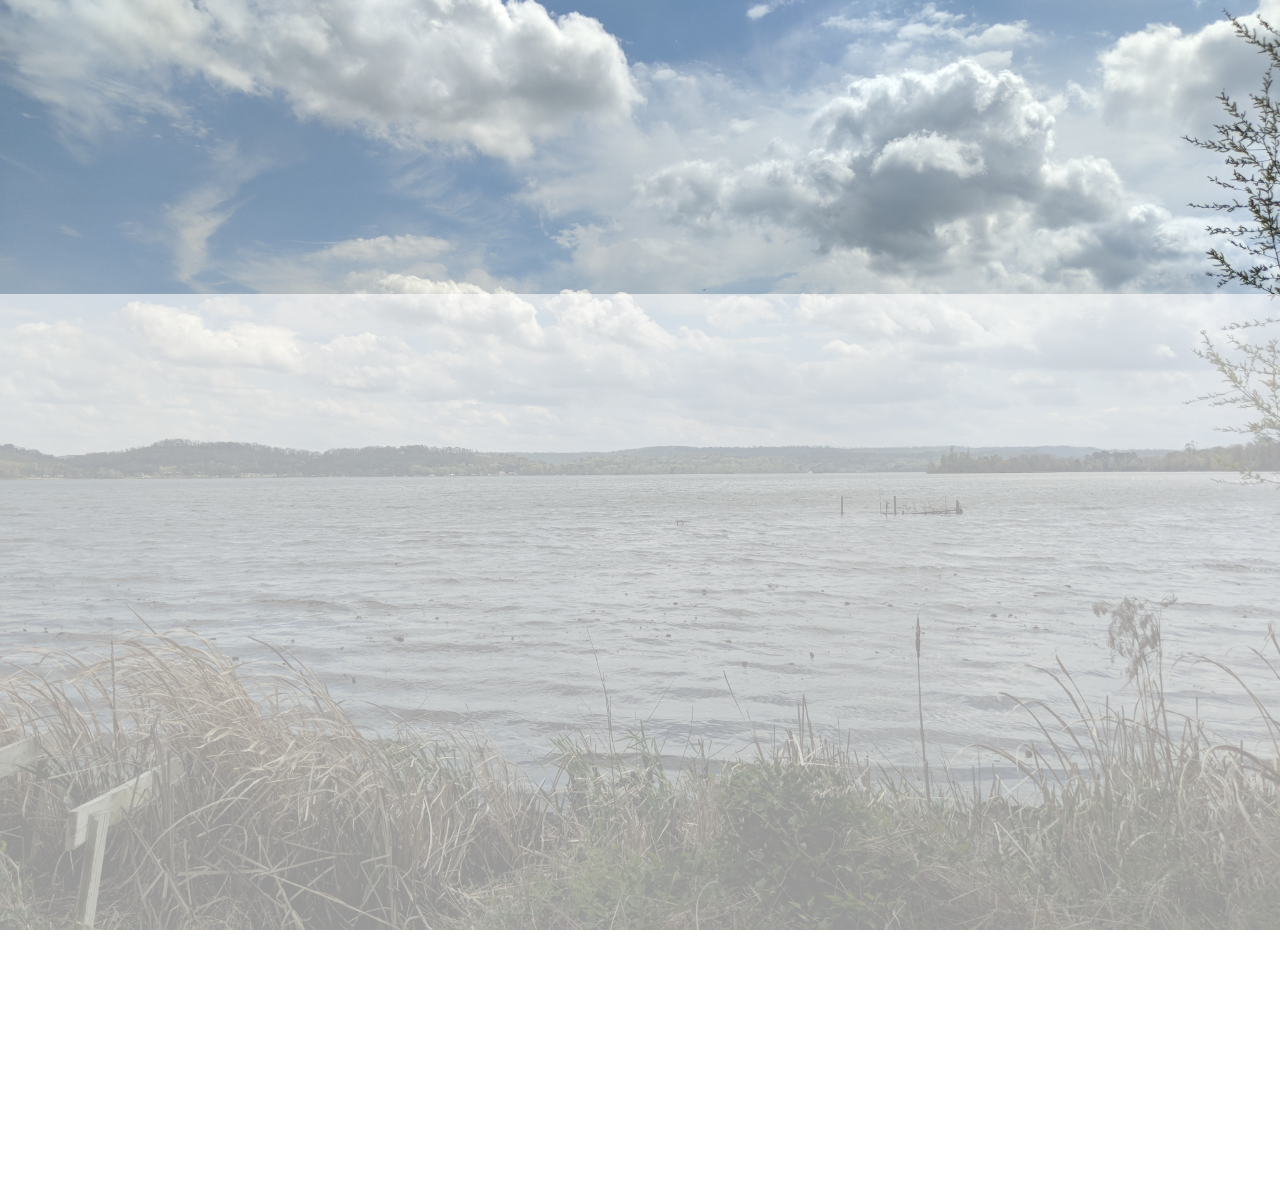
==== about.html @ fd9de5ee "Add site" ====
<!DOCTYPE html>
<meta charset="utf-8">
<meta name="viewport" content="width=device-width" />
<meta name='viewport' content='width=device-width, initial-scale=1.0, maximum-scale=1.0, user-scalable=0' />
<link href="style.css" rel="stylesheet">

<body>

<div id="main">
  <h1 id="heading" contenteditable="true"></h1>
  <h4 id="strapline" contenteditable="true"></h4>
</div>



</body>
</html>
---- style.css ----
@font-face {
    font-family: MarkPro;
    src: url("fonts/MarkPro.otf");
}

@font-face {
    font-family: MarkPro;
    src: url("fonts/MarkPro-Bold.otf");
    font-weight: bold;
}
@font-face{
    font-family: "GT-America";
    src: url('fonts/GT-America-Mono-Light-v1.otf')
}
@font-face{
  font-family:"GT-Sectra";
  src: url("fonts/GT-Sectra-Fine-Bold.ttf");
}

.main {
  width:100%;
  height:100%;
  position: absolute;
  z-index: 9 !important;
}

html { 
  width:100%;
  height:100%;
  background: url(splash.jpg) no-repeat center center fixed; 
  -webkit-background-size: cover;
  -moz-background-size: cover;
  -o-background-size: cover;
  background-size: cover;
}



body {
  background:rgba(255,255,255,0.6); /* applies a 50% transparent white background */
  width:100%;
  height:100%;
  padding:0%;
  margin-top: 0%;
  margin-left: 0%;
  overflow: hidden;
}


.navbar {
  overflow: hidden;
  position: fixed;
  top: 0;
  width: 100%;
  z-index: 999999 !important;
}

.navbar a {
  float: left;
  display: block;
  color:#2E2E2E;
  text-align: center;
  padding: 14px 16px;
  text-decoration: none;
  font-size: 15px;
  font-family: GT-Sectra;
  cursor: pointer;
  /*border-right: solid 1px white;*/
}

.navbar a:hover {
  cursor:pointer;
  background: #ddd;
  color: black;
}

.sep {
  margin-left: 20px;
}


h1 {
  font-family: GT-Sectra;
  /*font-family: MarkPro;*/
  font-family: 'Vidaloka', serif;
  font-size:55px;
  letter-spacing: 21px;
  text-transform: uppercase;
  display: table;
  margin: 0 auto;
  margin-top:23%;
  color:#2E2E2E;
}
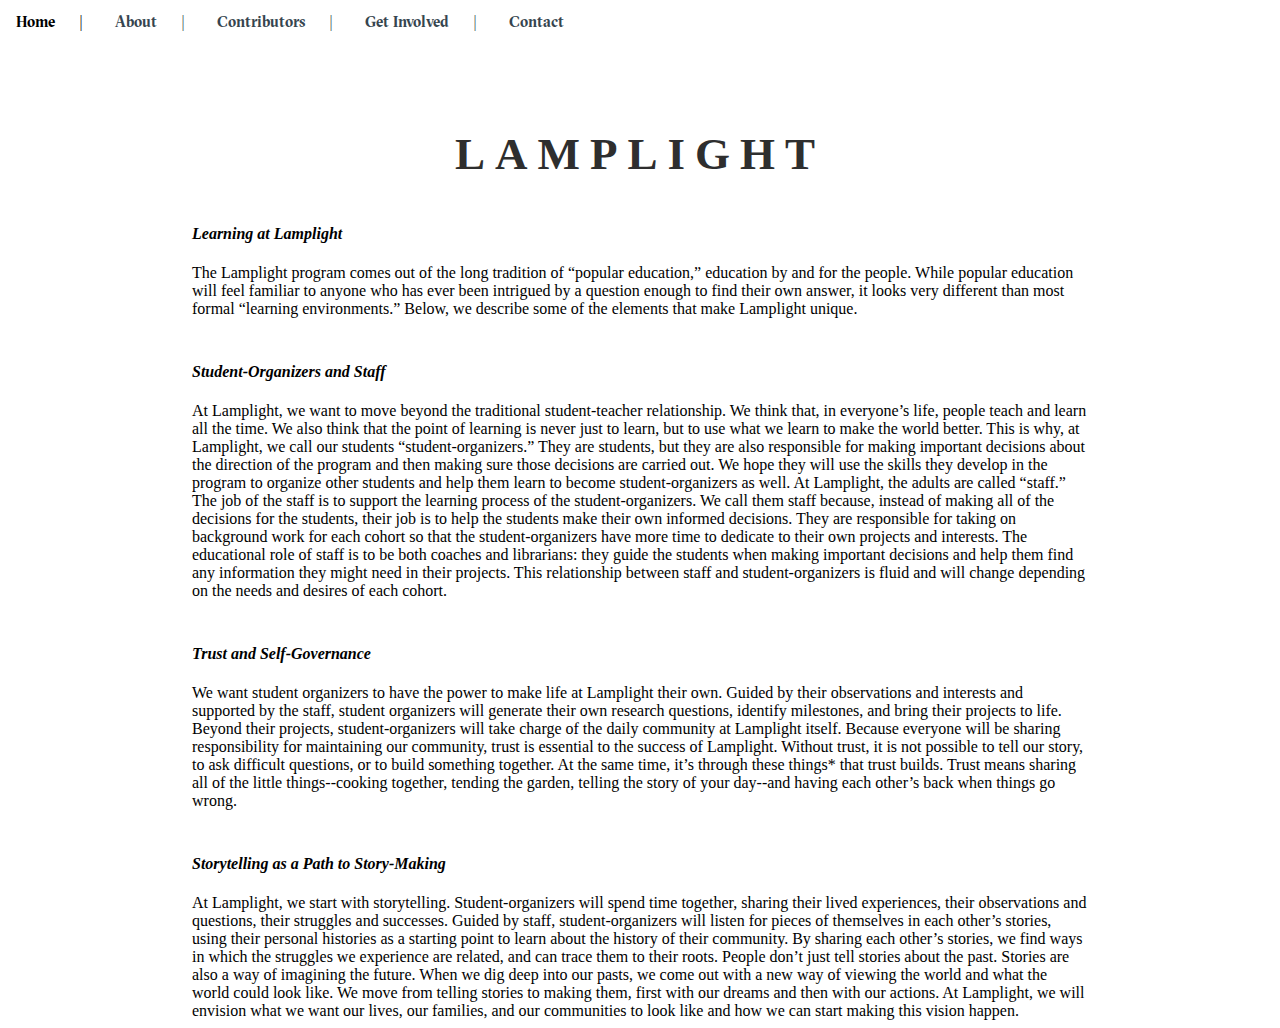
==== commit 4a8ac33f: "updates" ====
--- a/about.html
+++ b/about.html
@@ -2,14 +2,49 @@
 <meta charset="utf-8">
 <meta name="viewport" content="width=device-width" />
 <meta name='viewport' content='width=device-width, initial-scale=1.0, maximum-scale=1.0, user-scalable=0' />
-<link href="style.css" rel="stylesheet">
+<link href="style-sub.css" rel="stylesheet">
 
 <body>
 
-<div id="main">
-  <h1 id="heading" contenteditable="true"></h1>
-  <h4 id="strapline" contenteditable="true"></h4>
-</div>
+	<div class="navbar">
+	    <a href="#home">Home <span class="sep">|</span></a>
+	    <a href="about.html">About <span class="sep">|</span></a>
+	    <a href="lamplight.html">Contributors <span class="sep">|</span></a>
+	    <a href="get-involved.html">Get Involved <span class="sep">|</span></a>
+	    <a href="contact.html">Contact </a>
+	 </div>
+
+
+	<div id="main">
+	  <h1 class="sub-heading" contenteditable="true">Lamplight</h1>
+	  
+	  <div class="section" contenteditable="true">
+	  	<!-- <h3 class="section-header">Our Approach</h3> -->
+
+	  	<h4>Learning at Lamplight</h4>
+
+		The Lamplight program comes out of the long tradition of “popular education,” education by and for the people. While popular education will feel familiar to anyone who has ever been intrigued by a question enough to find their own answer, it looks very different than most formal “learning environments.” Below, we describe some of the elements that make Lamplight unique.
+
+		<h4>Student-Organizers and Staff</h4>
+
+		At Lamplight, we want to move beyond the traditional student-teacher relationship. We think that, in everyone’s life, people teach and learn all the time. We also think that the point of learning is never just to learn, but to use what we learn to make the world better. This is why, at Lamplight, we call our students “student-organizers.” They are students, but they are also responsible for making important decisions about the direction of the program and then making sure those decisions are carried out. We hope they will use the skills they develop in the program to organize other students and help them learn to become student-organizers as well.
+
+		At Lamplight, the adults are called “staff.” The job of the staff is to support the learning process of the student-organizers. We call them staff because, instead of making all of the decisions for the students, their job is to help the students make their own informed decisions. They are responsible for taking on background work for each cohort so that the student-organizers have more time to dedicate to their own projects and interests. The educational role of staff is to be both coaches and librarians: they guide the students when making important decisions and help them find any information they might need in their projects. This relationship between staff and student-organizers is fluid and will change depending on the needs and desires of each cohort.
+
+		<h4>Trust and Self-Governance</h4>
+
+		We want student organizers to have the power to make life at Lamplight their own. Guided by their observations and interests and supported by the staff, student organizers will generate their own research questions, identify milestones, and bring their projects to life. 
+
+		Beyond their projects, student-organizers will take charge of the daily community at Lamplight itself. Because everyone will be sharing responsibility for maintaining our community, trust is essential to the success of Lamplight. Without trust, it is not possible to tell our story, to ask difficult questions, or to build something together. At the same time, it’s through these things* that trust builds. Trust means sharing all of the little things--cooking together, tending the garden, telling the story of your day--and having each other’s back when things go wrong.
+
+		<h4>Storytelling as a Path to Story-Making</h4>
+
+		At Lamplight, we start with storytelling. Student-organizers will spend time together, sharing their lived experiences, their observations and questions, their struggles and successes. Guided by staff, student-organizers will listen for pieces of themselves in each other’s stories, using their personal histories as a starting point to learn about the history of their community. By sharing each other’s stories, we find ways in which the struggles we experience are related, and can trace them to their roots. 
+
+		People don’t just tell stories about the past. Stories are also a way of imagining the future. When we dig deep into our pasts, we come out with a new way of viewing the world and what the world could look like. We move from telling stories to making them, first with our dreams and then with our actions. At Lamplight, we will envision what we want our lives, our families, and our communities to look like and how we can start making this vision happen.
+
+	  </div>
+	</div>
 
 
 
--- a/style-sub.css
+++ b/style-sub.css
@@ -0,0 +1,115 @@
+@font-face {
+    font-family: MarkPro;
+    src: url("fonts/MarkPro.otf");
+}
+
+@font-face {
+    font-family: MarkPro;
+    src: url("fonts/MarkPro-Bold.otf");
+    font-weight: bold;
+}
+@font-face{
+    font-family: "GT-America";
+    src: url('fonts/GT-America-Mono-Light-v1.otf')
+}
+@font-face{
+  font-family:"GT-Sectra";
+  src: url("fonts/GT-Sectra-Fine-Bold.ttf");
+}
+
+.main {
+  width:100%;
+  height:100%;
+}
+
+html { 
+  width:100%;
+  height:100%;
+}
+
+
+
+body {
+  background:rgba(255,255,255,0.6); /* applies a 50% transparent white background */
+  width:100%;
+  height:100%;
+  padding:0%;
+  margin-top: 0%;
+  margin-left: 0%;
+  /*overflow: hidden;*/
+}
+
+.blurb {
+  display: table;
+  margin: 0 auto;
+  width:45%;
+  margin-top:3%;
+}
+
+
+.navbar {
+  overflow: hidden;
+  background: transparent;
+  position: fixed;
+  top: 0;
+  width: 100%;
+  z-index:9999999;
+  background: white;
+  /*color:black;*/
+}
+
+.navbar a {
+  font-weight:lighter;
+  float: left;
+  display: block;
+  color:#36454f;
+  text-align: center;
+  padding: 14px 16px;
+  text-decoration: none;
+  font-size: 15px;
+  font-family: GT-Sectra;
+  cursor: pointer;
+  /*border-right: solid 1px white;*/
+}
+
+.navbar a:hover {
+  cursor:pointer;
+  /*background: #ddd;*/
+  color: black;
+}
+
+.sep {
+  margin-left: 20px;
+}
+
+
+.main {
+  position: absolute;
+  z-index:9;
+}
+
+h1 {
+  font-family: Garamond;
+  /*font-family: MarkPro;*/
+  font-family: 'Vidaloka', serif;
+  font-size:45px;
+  letter-spacing: 10px;
+  text-transform: uppercase;
+  display: table;
+  margin: 0 auto;
+  margin-top:10%;
+  color:#2E2E2E;
+}
+
+.section {
+  display: table;
+  margin: 0 auto;
+  width: 70%;
+  font-family:Garamond;
+  margin-bottom:10%;
+}
+
+h4 {
+  font-style:italic;
+  margin-top:5%;
+}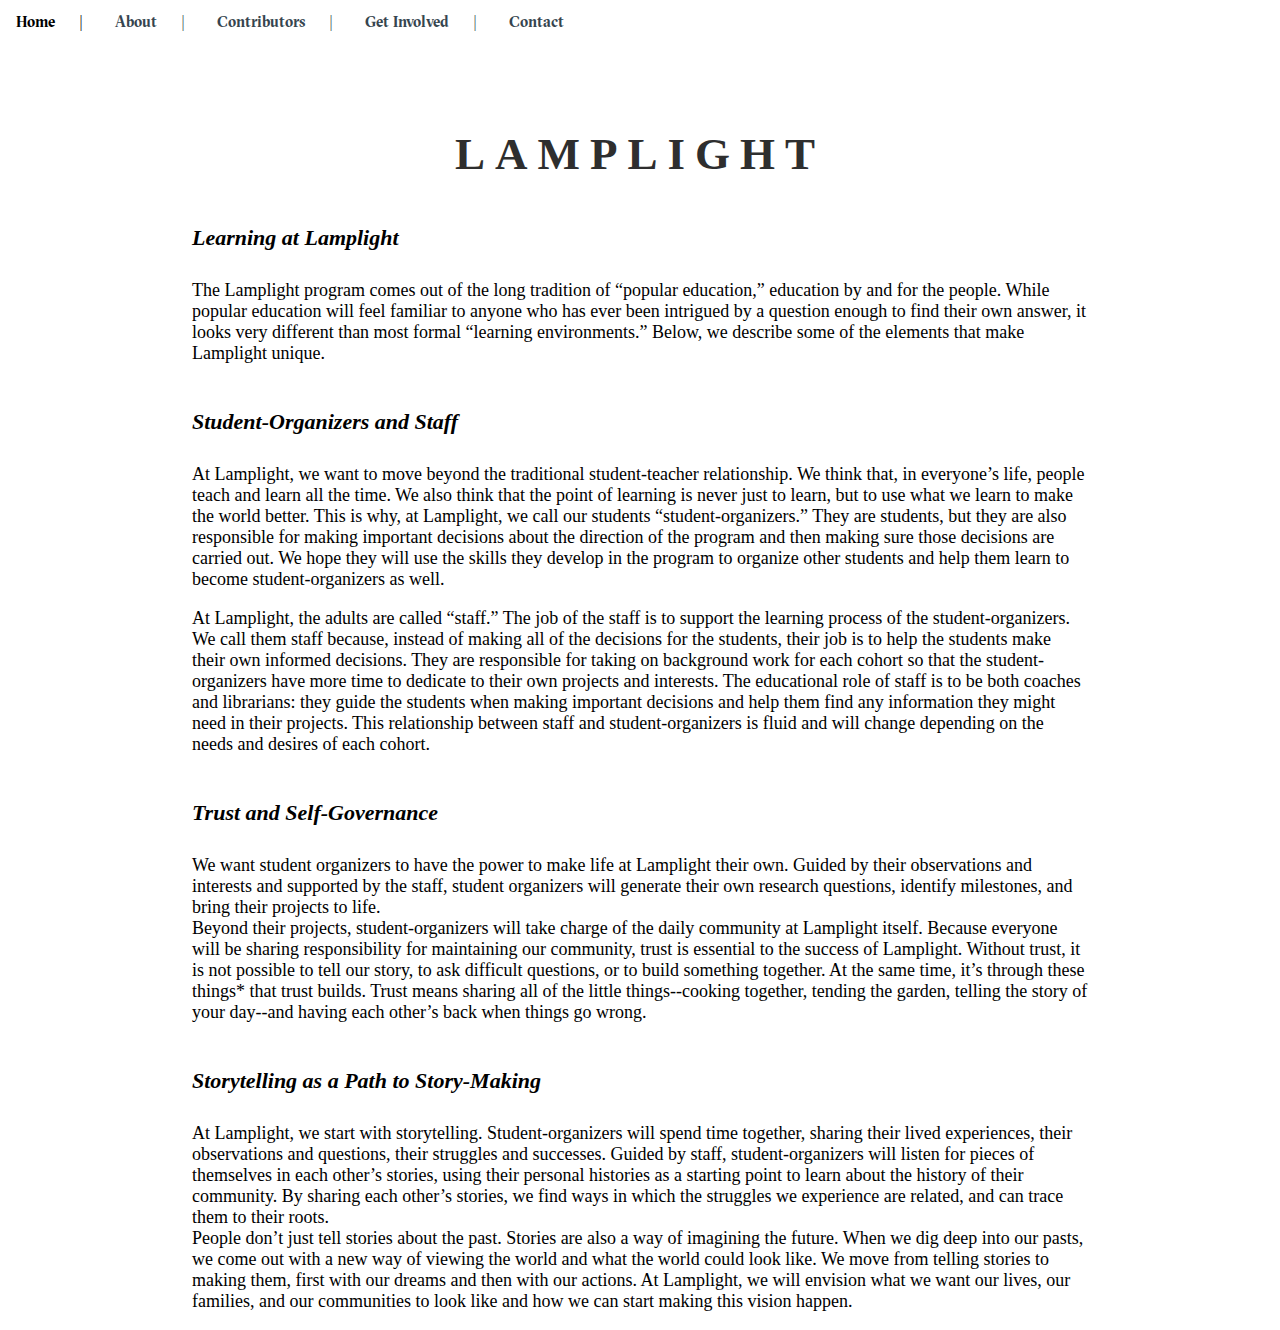
==== commit 859d718a: "added stuff" ====
--- a/about.html
+++ b/about.html
@@ -23,30 +23,41 @@
 
 	  	<h4>Learning at Lamplight</h4>
 
-		The Lamplight program comes out of the long tradition of “popular education,” education by and for the people. While popular education will feel familiar to anyone who has ever been intrigued by a question enough to find their own answer, it looks very different than most formal “learning environments.” Below, we describe some of the elements that make Lamplight unique.
+		<p>
+			The Lamplight program comes out of the long tradition of “popular education,” education by and for the people. While popular education will feel familiar to anyone who has ever been intrigued by a question enough to find their own answer, it looks very different than most formal “learning environments.” Below, we describe some of the elements that make Lamplight unique.
+		</p>
 
 		<h4>Student-Organizers and Staff</h4>
 
-		At Lamplight, we want to move beyond the traditional student-teacher relationship. We think that, in everyone’s life, people teach and learn all the time. We also think that the point of learning is never just to learn, but to use what we learn to make the world better. This is why, at Lamplight, we call our students “student-organizers.” They are students, but they are also responsible for making important decisions about the direction of the program and then making sure those decisions are carried out. We hope they will use the skills they develop in the program to organize other students and help them learn to become student-organizers as well.
+		<p>
+			At Lamplight, we want to move beyond the traditional student-teacher relationship. We think that, in everyone’s life, people teach and learn all the time. We also think that the point of learning is never just to learn, but to use what we learn to make the world better. This is why, at Lamplight, we call our students “student-organizers.” They are students, but they are also responsible for making important decisions about the direction of the program and then making sure those decisions are carried out. We hope they will use the skills they develop in the program to organize other students and help them learn to become student-organizers as well.
+		</p>
 
-		At Lamplight, the adults are called “staff.” The job of the staff is to support the learning process of the student-organizers. We call them staff because, instead of making all of the decisions for the students, their job is to help the students make their own informed decisions. They are responsible for taking on background work for each cohort so that the student-organizers have more time to dedicate to their own projects and interests. The educational role of staff is to be both coaches and librarians: they guide the students when making important decisions and help them find any information they might need in their projects. This relationship between staff and student-organizers is fluid and will change depending on the needs and desires of each cohort.
+		<p>
+			At Lamplight, the adults are called “staff.” The job of the staff is to support the learning process of the student-organizers. We call them staff because, instead of making all of the decisions for the students, their job is to help the students make their own informed decisions. They are responsible for taking on background work for each cohort so that the student-organizers have more time to dedicate to their own projects and interests. The educational role of staff is to be both coaches and librarians: they guide the students when making important decisions and help them find any information they might need in their projects. This relationship between staff and student-organizers is fluid and will change depending on the needs and desires of each cohort.
+		</p>
 
 		<h4>Trust and Self-Governance</h4>
 
-		We want student organizers to have the power to make life at Lamplight their own. Guided by their observations and interests and supported by the staff, student organizers will generate their own research questions, identify milestones, and bring their projects to life. 
+		<p>
+			We want student organizers to have the power to make life at Lamplight their own. Guided by their observations and interests and supported by the staff, student organizers will generate their own research questions, identify milestones, and bring their projects to life. <br>
 
-		Beyond their projects, student-organizers will take charge of the daily community at Lamplight itself. Because everyone will be sharing responsibility for maintaining our community, trust is essential to the success of Lamplight. Without trust, it is not possible to tell our story, to ask difficult questions, or to build something together. At the same time, it’s through these things* that trust builds. Trust means sharing all of the little things--cooking together, tending the garden, telling the story of your day--and having each other’s back when things go wrong.
+			Beyond their projects, student-organizers will take charge of the daily community at Lamplight itself. Because everyone will be sharing responsibility for maintaining our community, trust is essential to the success of Lamplight. Without trust, it is not possible to tell our story, to ask difficult questions, or to build something together. At the same time, it’s through these things* that trust builds. Trust means sharing all of the little things--cooking together, tending the garden, telling the story of your day--and having each other’s back when things go wrong.
+		</p>
 
 		<h4>Storytelling as a Path to Story-Making</h4>
 
-		At Lamplight, we start with storytelling. Student-organizers will spend time together, sharing their lived experiences, their observations and questions, their struggles and successes. Guided by staff, student-organizers will listen for pieces of themselves in each other’s stories, using their personal histories as a starting point to learn about the history of their community. By sharing each other’s stories, we find ways in which the struggles we experience are related, and can trace them to their roots. 
+		<p>
+			At Lamplight, we start with storytelling. Student-organizers will spend time together, sharing their lived experiences, their observations and questions, their struggles and successes. Guided by staff, student-organizers will listen for pieces of themselves in each other’s stories, using their personal histories as a starting point to learn about the history of their community. By sharing each other’s stories, we find ways in which the struggles we experience are related, and can trace them to their roots. <br>
 
-		People don’t just tell stories about the past. Stories are also a way of imagining the future. When we dig deep into our pasts, we come out with a new way of viewing the world and what the world could look like. We move from telling stories to making them, first with our dreams and then with our actions. At Lamplight, we will envision what we want our lives, our families, and our communities to look like and how we can start making this vision happen.
+			People don’t just tell stories about the past. Stories are also a way of imagining the future. When we dig deep into our pasts, we come out with a new way of viewing the world and what the world could look like. We move from telling stories to making them, first with our dreams and then with our actions. At Lamplight, we will envision what we want our lives, our families, and our communities to look like and how we can start making this vision happen.
+		</p>
 
 	  </div>
 	</div>
 
 
 
+
 </body>
 </html>--- a/style-sub.css
+++ b/style-sub.css
@@ -109,7 +109,12 @@
   margin-bottom:10%;
 }
 
+.section p {
+  font-size:18px;
+}
+
 h4 {
   font-style:italic;
   margin-top:5%;
+  font-size:22px;
 }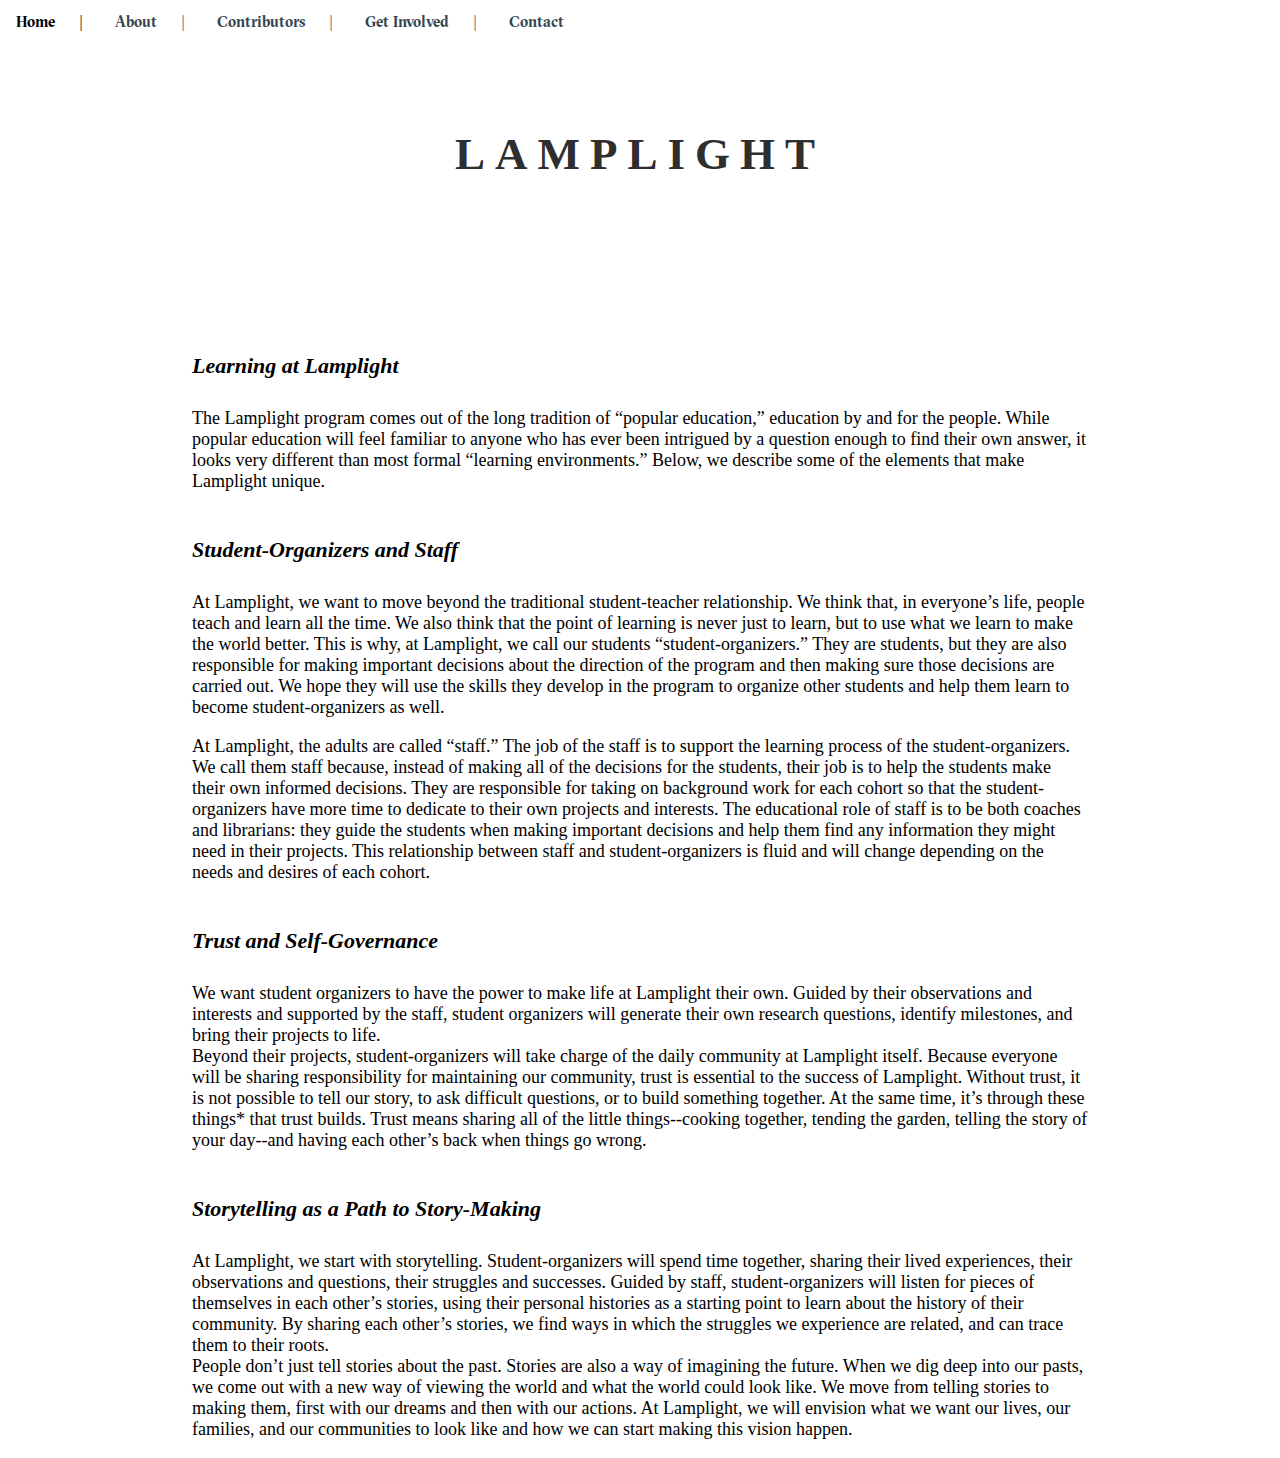
==== commit de132aa5: "Update about.html" ====
--- a/about.html
+++ b/about.html
@@ -9,7 +9,7 @@
 	<div class="navbar">
 	    <a href="#home">Home <span class="sep">|</span></a>
 	    <a href="about.html">About <span class="sep">|</span></a>
-	    <a href="lamplight.html">Contributors <span class="sep">|</span></a>
+	    <a href="contributors.html">Contributors <span class="sep">|</span></a>
 	    <a href="get-involved.html">Get Involved <span class="sep">|</span></a>
 	    <a href="contact.html">Contact </a>
 	 </div>
@@ -60,4 +60,4 @@
 
 
 </body>
-</html>+</html>
--- a/style-sub.css
+++ b/style-sub.css
@@ -117,4 +117,53 @@
   font-style:italic;
   margin-top:5%;
   font-size:22px;
-}+}
+
+.headshot-img {
+  width: 70%;
+  height: 180px;
+  border-radius: 100%;
+  display:table;
+  margin: 0 auto;
+}
+
+.speaker-panel {
+  width: 800px;
+  display:table;
+  margin: 0 auto;
+}
+
+.speaker {
+  display:inline-block;
+  width:32%;
+}
+
+.speaker-name {
+  font-family: "Montserrat", sans-serif;
+  font-weight: 600;
+  font-size:1.2em;
+  line-height: 1.2;
+  display:table;
+  margin: 0 auto;
+  margin-top:3%;
+}
+
+.speaker-title {
+  font-family: "Open Sans", sans-serif;
+  font-size: 1.0em;
+  line-height: 1.3;
+  opacity: 0.7;
+  width:80%;
+  height:80px;
+  display:table;
+  margin: 0 auto;
+  text-align: center;
+  font-style: italic;
+  margin-top:1%;
+}
+
+
+h1 {
+  margin-bottom:10%;
+}
+
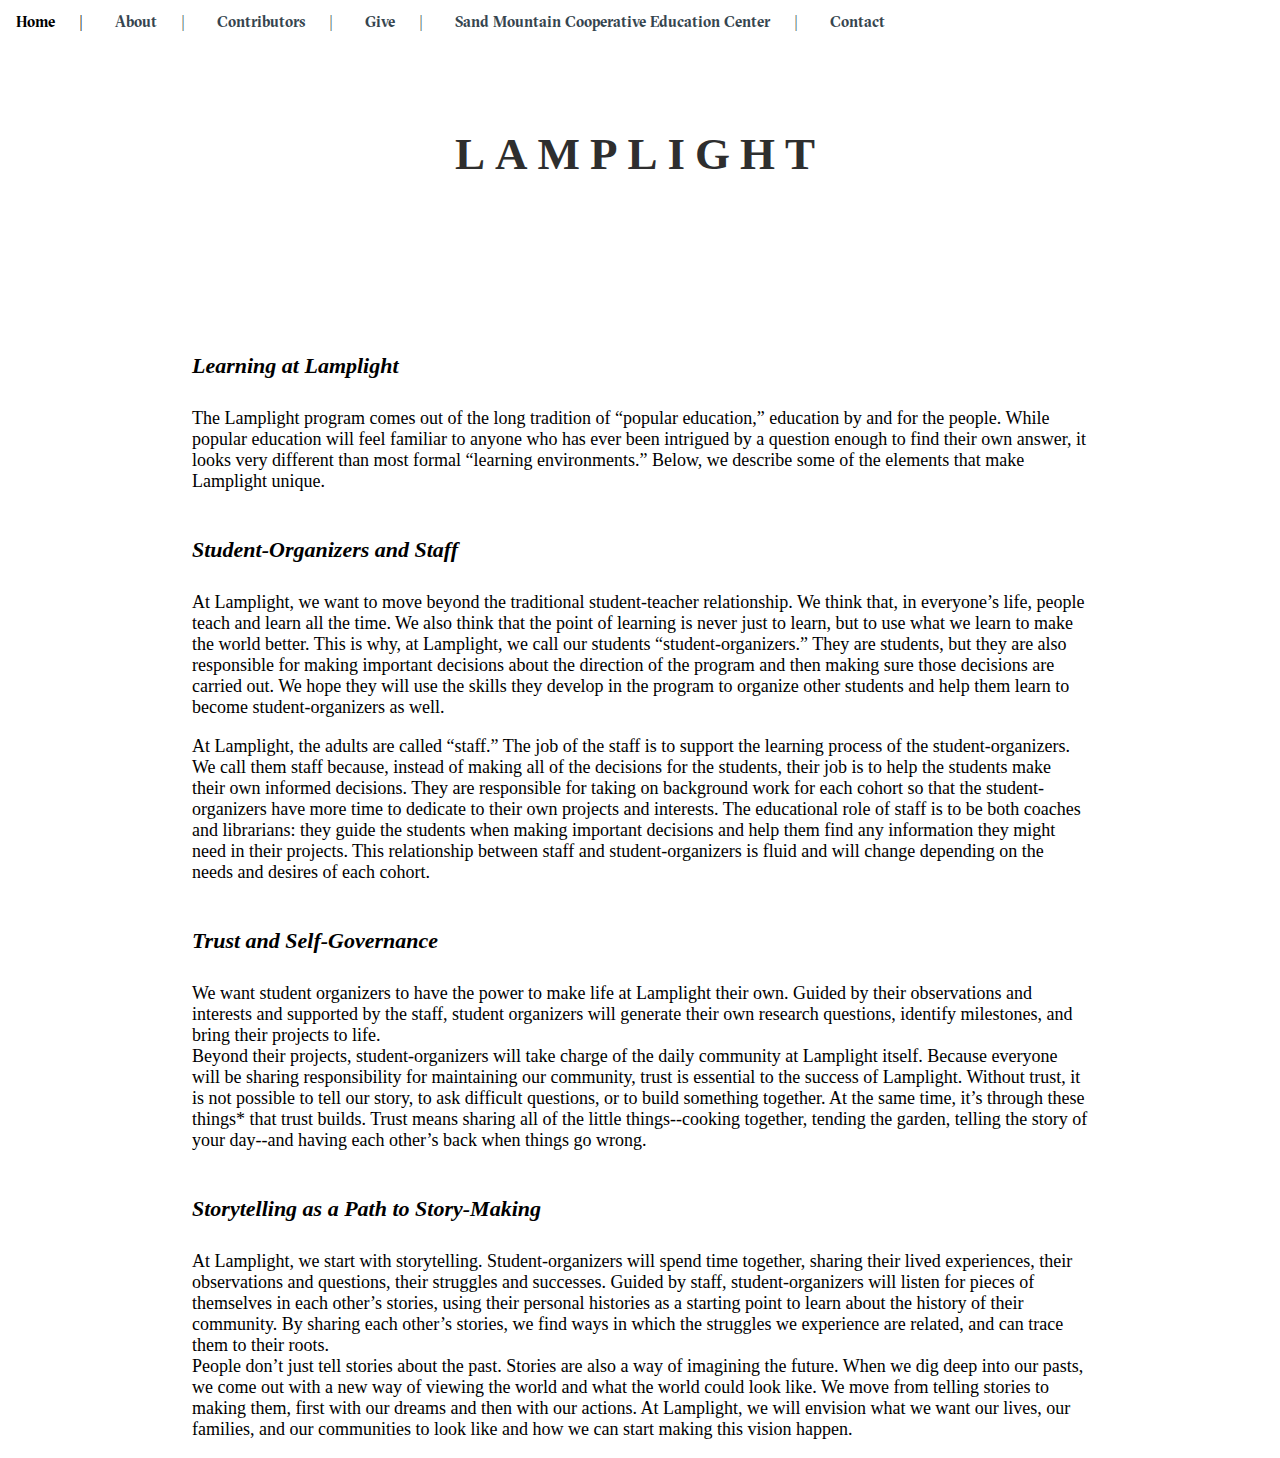
==== commit 6a82d90e: "Update about.html" ====
--- a/about.html
+++ b/about.html
@@ -10,7 +10,8 @@
 	    <a href="#home">Home <span class="sep">|</span></a>
 	    <a href="about.html">About <span class="sep">|</span></a>
 	    <a href="contributors.html">Contributors <span class="sep">|</span></a>
-	    <a href="get-involved.html">Get Involved <span class="sep">|</span></a>
+	    <a href="give.html">Give <span class="sep">|</span></a>
+	    <a href="SMCEC.html">Sand Mountain Cooperative Education Center <span class="sep">|</span></a>	
 	    <a href="contact.html">Contact </a>
 	 </div>
 
